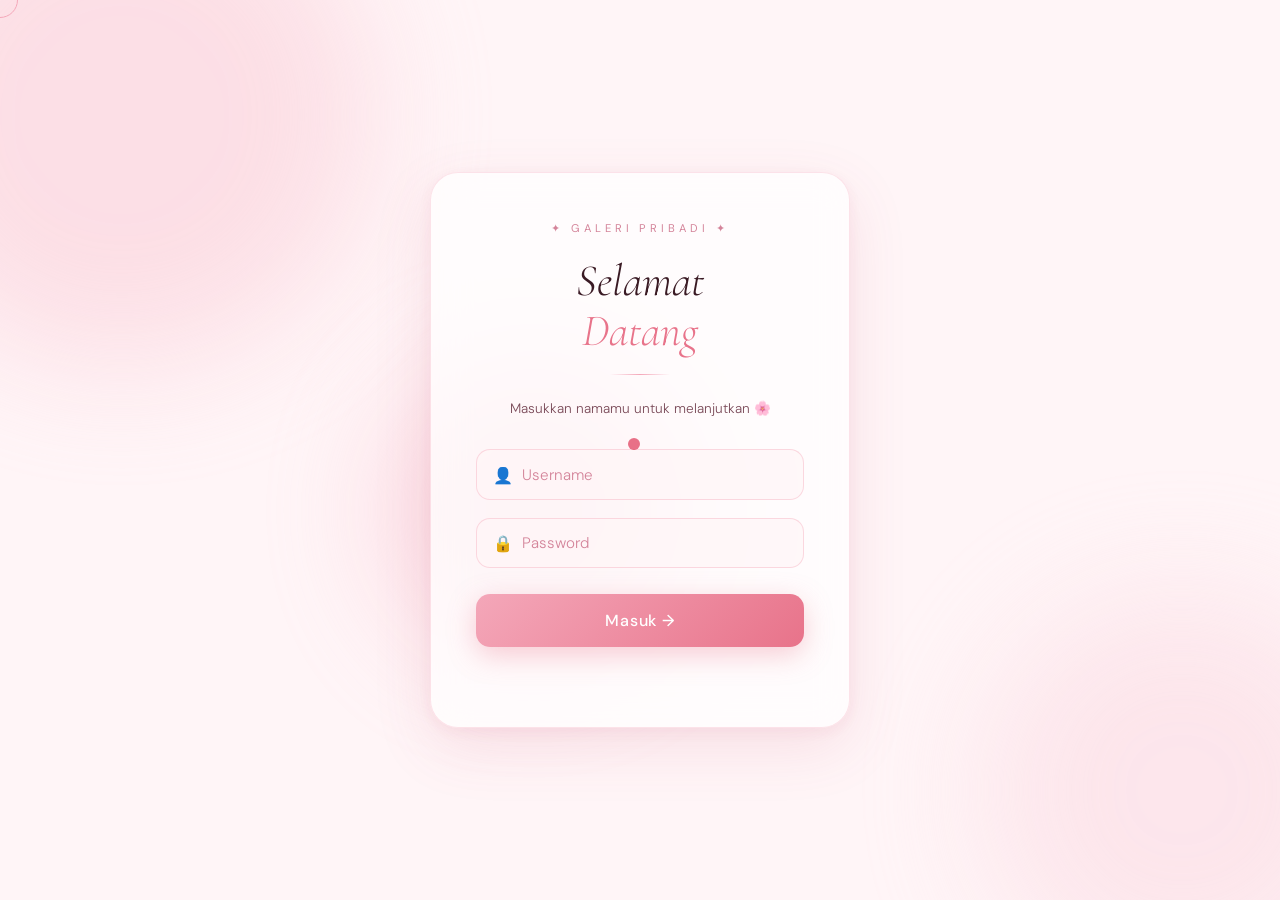
==== index.html @ 51c4ae33 "upload pertama" ====
<!DOCTYPE html>
<html lang="id">
<head>
    <meta charset="UTF-8">
    <meta name="viewport" content="width=device-width, initial-scale=1.0">
    <title>Login · Galeri Aisha 💖</title>
    <link rel="preconnect" href="https://fonts.googleapis.com">
    <link href="https://fonts.googleapis.com/css2?family=Cormorant+Garamond:ital,wght@0,300;0,400;1,300;1,400&family=DM+Sans:wght@300;400;500&display=swap" rel="stylesheet">

    <style>
        :root {
            --blush:     #f4a7b9;
            --rose:      #e8738a;
            --deep-rose: #c94b6d;
            --petal:     #fce4ec;
            --cream:     #fff5f7;
            --dusty:     #d4849a;
            --text-dark: #3a1a24;
            --text-mid:  #7a4a58;
        }

        *, *::before, *::after { margin:0; padding:0; box-sizing:border-box; }

        body {
            font-family: 'DM Sans', sans-serif;
            background: var(--cream);
            height: 100vh;
            overflow: hidden;
            display: flex;
            align-items: center;
            justify-content: center;
            cursor: none;
        }

        /* ── Custom cursor ── */
        .cursor {
            position: fixed; width: 12px; height: 12px;
            background: var(--rose); border-radius: 50%;
            pointer-events: none; z-index: 9999;
            transform: translate(-50%, -50%);
            mix-blend-mode: multiply;
        }
        .cursor-ring {
            position: fixed; width: 36px; height: 36px;
            border: 1.5px solid var(--blush); border-radius: 50%;
            pointer-events: none; z-index: 9998;
            transform: translate(-50%, -50%);
            transition: width .3s, height .3s, border-color .2s;
        }

        /* ── Blobs ── */
        .blob { position: fixed; border-radius: 50%; filter: blur(60px); opacity: .45; pointer-events: none; }
        .blob-1 { width:500px; height:500px; background:#f9c5d1; top:-15%; left:-10%;  animation: drift1 8s  ease-in-out infinite alternate; }
        .blob-2 { width:400px; height:400px; background:#fad4de; bottom:-10%; right:-8%; animation: drift2 9s  ease-in-out infinite alternate; }
        .blob-3 { width:300px; height:300px; background:#f7b8c9; top:40%; left:30%;    animation: drift3 11s ease-in-out infinite alternate; }
        @keyframes drift1 { from{transform:translate(0,0)} to{transform:translate(30px,40px)} }
        @keyframes drift2 { from{transform:translate(0,0)} to{transform:translate(-25px,-35px)} }
        @keyframes drift3 { from{transform:translate(0,0)} to{transform:translate(20px,-20px)} }

        /* ── Falling petals ── */
        .petal-wrap { position:fixed; inset:0; overflow:hidden; pointer-events:none; z-index:0; }
        .fall-petal {
            position: absolute; width: 10px; height: 14px;
            background: radial-gradient(ellipse at 40% 30%, #f9c5d1, #e8738a88);
            border-radius: 50% 5% 50% 5%; opacity: 0;
            animation: fallDown linear infinite;
        }
        @keyframes fallDown {
            0%   { transform: translateY(-20px) rotate(0deg); opacity:.7; }
            100% { transform: translateY(110vh) rotate(360deg); opacity:0; }
        }

        /* ── Curtain ── */
        .curtain {
            position: fixed; inset:0; z-index: 200;
            background: linear-gradient(135deg, var(--rose), var(--deep-rose));
            transform: scaleY(1); transform-origin: top; pointer-events: none;
        }
        .curtain.opening { animation: curtainOpen .6s .05s cubic-bezier(.76,0,.24,1) forwards; }
        .curtain.closing { transform:scaleY(0); transform-origin:bottom; animation: curtainClose .55s cubic-bezier(.76,0,.24,1) forwards; }
        @keyframes curtainOpen  { from{transform:scaleY(1)} to{transform:scaleY(0)} }
        @keyframes curtainClose { from{transform:scaleY(0)} to{transform:scaleY(1)} }

        /* ── Card ── */
        .card {
            position: relative; z-index: 2;
            background: rgba(255,255,255,.72);
            backdrop-filter: blur(18px);
            border: 1px solid rgba(244,167,185,.3);
            border-radius: 28px;
            padding: 3rem 2.8rem 2.6rem;
            width: min(420px, 92vw);
            box-shadow: 0 20px 60px rgba(201,75,109,.12), 0 4px 16px rgba(201,75,109,.07);
            opacity: 0; transform: translateY(28px);
            animation: fadeUp .8s .25s forwards;
        }

        @keyframes fadeUp { to { opacity:1; transform:translateY(0); } }
        @keyframes fadeIn { to { opacity:1; } }

        /* eyebrow */
        .eyebrow {
            font-size: .7rem; letter-spacing: .35em; text-transform: uppercase;
            color: var(--dusty); text-align: center; margin-bottom: 1.4rem;
            opacity: 0; animation: fadeUp .7s .4s forwards;
        }

        /* title */
        .card-title {
            font-family: 'Cormorant Garamond', serif;
            font-size: 2.8rem; font-weight: 300; font-style: italic;
            color: var(--text-dark); text-align: center; line-height: 1.1;
            margin-bottom: .3rem;
            opacity: 0; animation: fadeUp .8s .5s forwards;
        }
        .card-title span { color: var(--rose); }

        .divider {
            width: 60px; height: 1px;
            background: linear-gradient(to right, transparent, var(--blush), transparent);
            margin: 1.1rem auto 1.6rem;
            opacity: 0; animation: fadeIn .6s .7s forwards;
        }

        .card-sub {
            font-size: .85rem; color: var(--text-mid); font-weight: 300;
            text-align: center; margin-bottom: 2rem;
            opacity: 0; animation: fadeUp .7s .75s forwards;
        }

        /* ── Form fields ── */
        .field {
            position: relative; margin-bottom: 1.1rem;
            opacity: 0; animation: fadeUp .6s forwards;
        }
        .field:nth-child(1){ animation-delay:.85s }
        .field:nth-child(2){ animation-delay:.95s }

        .field-icon {
            position: absolute; left: 1.1rem; top: 50%; transform: translateY(-50%);
            font-size: 1rem; pointer-events: none; user-select: none;
        }

        .field input {
            width: 100%;
            padding: .9rem 1.1rem .9rem 2.8rem;
            border: 1.5px solid rgba(244,167,185,.4);
            border-radius: 14px;
            background: rgba(255,245,247,.7);
            font-family: 'DM Sans', sans-serif;
            font-size: .95rem; color: var(--text-dark);
            outline: none;
            transition: border-color .22s, box-shadow .22s, background .22s;
        }
        .field input::placeholder { color: var(--dusty); font-weight: 300; }
        .field input:focus {
            border-color: var(--rose);
            background: white;
            box-shadow: 0 0 0 4px rgba(232,115,138,.12);
        }

        /* ── Login button ── */
        .login-btn {
            width: 100%; padding: 1rem;
            border: none; border-radius: 14px;
            background: linear-gradient(135deg, var(--blush), var(--rose));
            color: white; font-family: 'DM Sans', sans-serif;
            font-size: 1rem; font-weight: 500; letter-spacing: .05em;
            cursor: none;
            box-shadow: 0 8px 28px rgba(232,115,138,.35);
            transition: transform .22s, box-shadow .22s;
            margin-top: .5rem; position: relative; overflow: hidden;
            opacity: 0; animation: fadeUp .6s 1.05s forwards;
        }
        .login-btn::before {
            content:''; position:absolute; inset:0;
            background: linear-gradient(135deg, #fff3, transparent);
            opacity:0; transition:opacity .3s;
        }
        .login-btn:hover { transform:translateY(-2px); box-shadow:0 14px 36px rgba(232,115,138,.48); }
        .login-btn:hover::before { opacity:1; }
        .login-btn:active { transform:scale(.98); }

        /* ── Error message ── */
        .error-msg {
            min-height: 1.4rem; margin-top: 1rem;
            font-size: .82rem; color: var(--deep-rose);
            text-align: center; font-weight: 400;
            opacity: 0; transform: translateY(-4px);
            transition: opacity .3s, transform .3s;
        }
        .error-msg.show { opacity: 1; transform: translateY(0); }

        /* shake on wrong */
        @keyframes shake {
            0%,100%{transform:translateX(0)}
            20%{transform:translateX(-6px)}
            40%{transform:translateX(6px)}
            60%{transform:translateX(-4px)}
            80%{transform:translateX(4px)}
        }
        .card.shake { animation: shake .4s ease; }

        /* footer */
        .card-footer {
            margin-top: 1.8rem; text-align:center;
            font-size: .72rem; color: var(--dusty); letter-spacing:.04em;
            opacity: 0; animation: fadeIn .6s 1.2s forwards;
        }
    </style>
</head>
<body>

<div class="cursor" id="cursor"></div>
<div class="cursor-ring" id="cursorRing"></div>
<div class="curtain" id="curtain"></div>

<div class="blob blob-1"></div>
<div class="blob blob-2"></div>
<div class="blob blob-3"></div>
<div class="petal-wrap" id="petalWrap"></div>

<div class="card" id="card">
    <p class="eyebrow">✦ galeri pribadi ✦</p>
    <h1 class="card-title">Selamat<br><span>Datang</span></h1>
    <div class="divider"></div>
    <p class="card-sub">Masukkan namamu untuk melanjutkan 🌸</p>

    <div class="field">
        <span class="field-icon">👤</span>
        <input type="text" id="username" placeholder="Username" autocomplete="off">
    </div>
    <div class="field">
        <span class="field-icon">🔒</span>
        <input type="password" id="password" placeholder="Password">
    </div>

    <button class="login-btn" id="loginBtn">Masuk →</button>

    <p class="error-msg" id="error"></p>

</div>

<script>
    // Jika sudah login, langsung ke splash
    if (localStorage.getItem("login") === "true") window.location.href = "splash.html";

    // Curtain open on load
    window.addEventListener("DOMContentLoaded", () => {
        const curtain = document.getElementById("curtain");
        curtain.classList.add("opening");
        setTimeout(() => { curtain.style.display = "none"; }, 700);
    });

    // Custom cursor
    const cursor = document.getElementById("cursor");
    const ring   = document.getElementById("cursorRing");
    let mx=0, my=0, rx=0, ry=0;
    document.addEventListener("mousemove", e => {
        mx = e.clientX; my = e.clientY;
        cursor.style.left = mx + "px"; cursor.style.top = my + "px";
    });
    (function loop() {
        rx += (mx - rx) * .12; ry += (my - ry) * .12;
        ring.style.left = rx + "px"; ring.style.top = ry + "px";
        requestAnimationFrame(loop);
    })();
    document.querySelectorAll("button, input").forEach(el => {
        el.addEventListener("mouseenter", () => { ring.style.width="52px"; ring.style.height="52px"; ring.style.borderColor="var(--rose)"; });
        el.addEventListener("mouseleave", () => { ring.style.width="36px"; ring.style.height="36px"; ring.style.borderColor="var(--blush)"; });
    });

    // Falling petals
    const petalWrap = document.getElementById("petalWrap");
    for (let i = 0; i < 20; i++) {
        const p = document.createElement("div"); p.className = "fall-petal";
        p.style.left = Math.random() * 100 + "vw";
        p.style.width  = (8  + Math.random() * 8)  + "px";
        p.style.height = (10 + Math.random() * 10) + "px";
        p.style.animationDuration = (6 + Math.random() * 8) + "s";
        p.style.animationDelay   = (Math.random() * 6) + "s";
        petalWrap.appendChild(p);
    }

    // Login logic
    function login() {
        const username = document.getElementById("username").value.trim();
        const password = document.getElementById("password").value.trim();
        const errorEl  = document.getElementById("error");
        const card     = document.getElementById("card");

        // Ganti sesuai kredensial kamu
        if (username === "aisha" && password === "kicaumania") {
            errorEl.classList.remove("show");
            const curtain = document.getElementById("curtain");
            curtain.style.display = "block";
            curtain.classList.add("closing");
            setTimeout(() => {
                localStorage.setItem("login", "true");
                window.location.href = "splash.html";
            }, 540);
        } else {
            errorEl.textContent = "Username atau password salah 💔";
            errorEl.classList.add("show");
            card.classList.remove("shake");
            void card.offsetWidth; // reflow
            card.classList.add("shake");
            setTimeout(() => card.classList.remove("shake"), 450);
        }
    }

    // Enter key support
    document.getElementById("username").addEventListener("keydown", e => { if (e.key === "Enter") document.getElementById("password").focus(); });
    document.getElementById("password").addEventListener("keydown", e => { if (e.key === "Enter") login(); });
    document.getElementById("loginBtn").addEventListener("click", login);
</script>
</body>
</html>
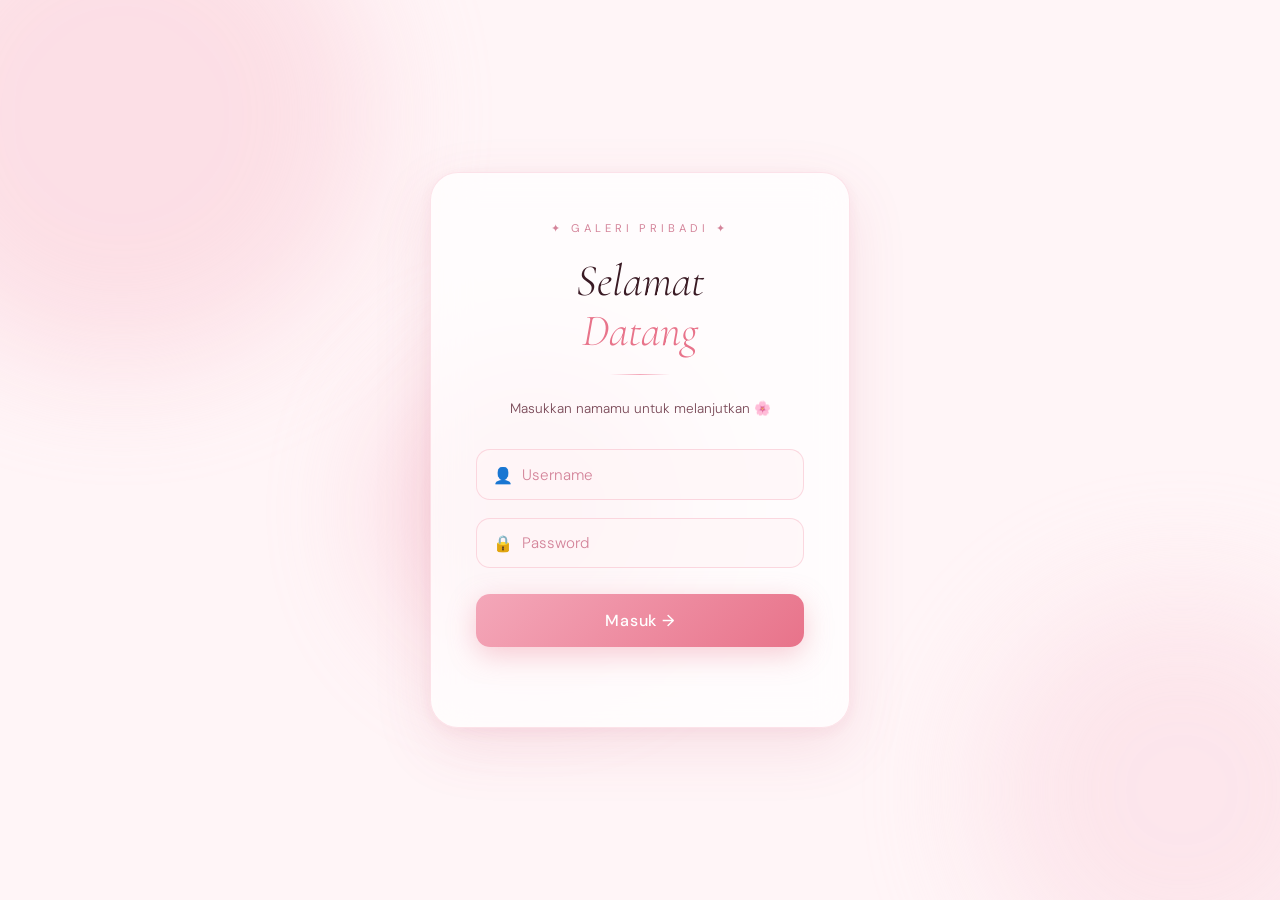
==== commit 384ffebd: "update" ====
--- a/index.html
+++ b/index.html
@@ -33,20 +33,7 @@
         }
 
         /* ── Custom cursor ── */
-        .cursor {
-            position: fixed; width: 12px; height: 12px;
-            background: var(--rose); border-radius: 50%;
-            pointer-events: none; z-index: 9999;
-            transform: translate(-50%, -50%);
-            mix-blend-mode: multiply;
-        }
-        .cursor-ring {
-            position: fixed; width: 36px; height: 36px;
-            border: 1.5px solid var(--blush); border-radius: 50%;
-            pointer-events: none; z-index: 9998;
-            transform: translate(-50%, -50%);
-            transition: width .3s, height .3s, border-color .2s;
-        }
+      
 
         /* ── Blobs ── */
         .blob { position: fixed; border-radius: 50%; filter: blur(60px); opacity: .45; pointer-events: none; }
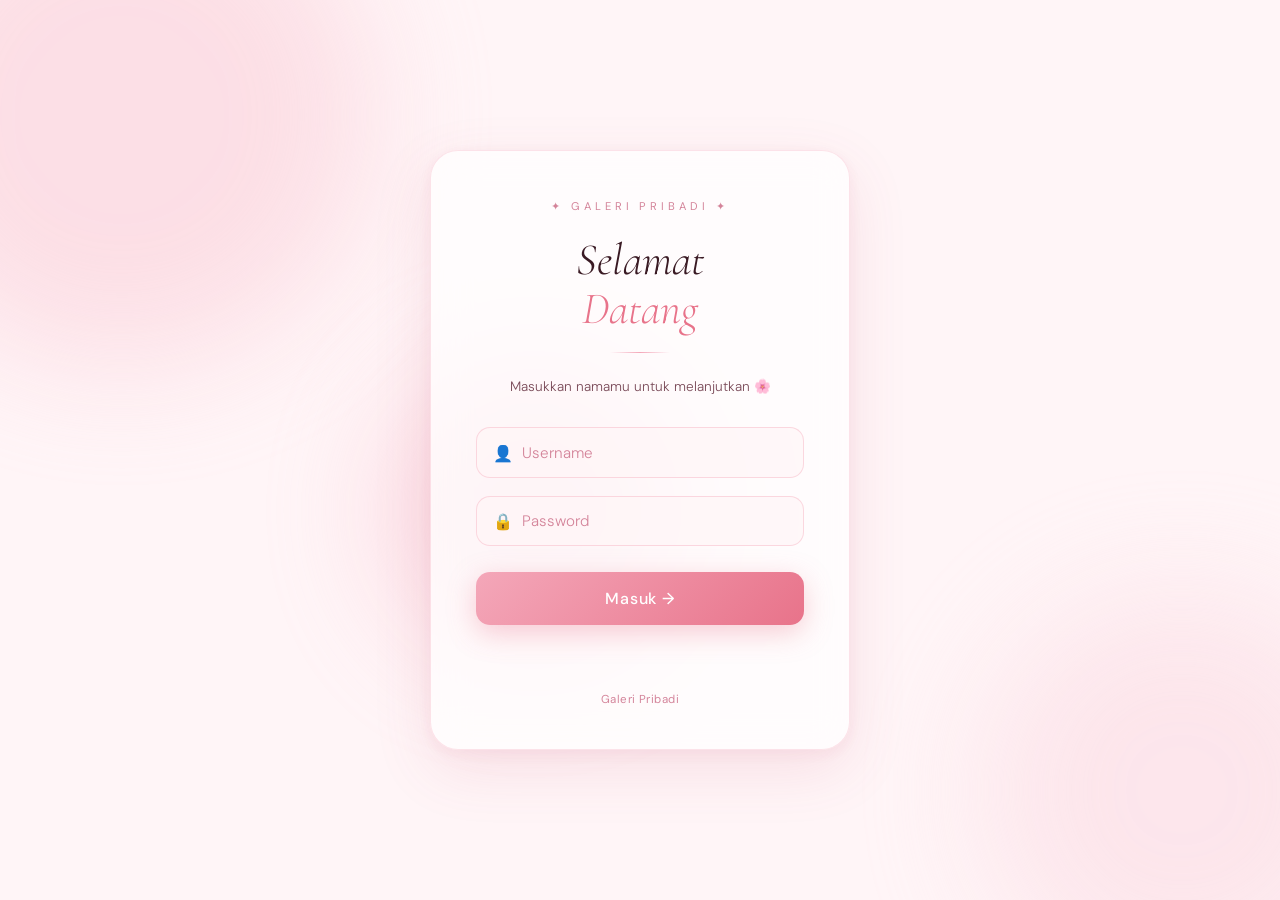
==== commit e9665fbf: "updateee" ====
--- a/index.html
+++ b/index.html
@@ -29,11 +29,7 @@
             display: flex;
             align-items: center;
             justify-content: center;
-            cursor: none;
-        }
-
-        /* ── Custom cursor ── */
-      
+        }
 
         /* ── Blobs ── */
         .blob { position: fixed; border-radius: 50%; filter: blur(60px); opacity: .45; pointer-events: none; }
@@ -85,14 +81,12 @@
         @keyframes fadeUp { to { opacity:1; transform:translateY(0); } }
         @keyframes fadeIn { to { opacity:1; } }
 
-        /* eyebrow */
         .eyebrow {
             font-size: .7rem; letter-spacing: .35em; text-transform: uppercase;
             color: var(--dusty); text-align: center; margin-bottom: 1.4rem;
             opacity: 0; animation: fadeUp .7s .4s forwards;
         }
 
-        /* title */
         .card-title {
             font-family: 'Cormorant Garamond', serif;
             font-size: 2.8rem; font-weight: 300; font-style: italic;
@@ -153,7 +147,7 @@
             background: linear-gradient(135deg, var(--blush), var(--rose));
             color: white; font-family: 'DM Sans', sans-serif;
             font-size: 1rem; font-weight: 500; letter-spacing: .05em;
-            cursor: none;
+            cursor: pointer;
             box-shadow: 0 8px 28px rgba(232,115,138,.35);
             transition: transform .22s, box-shadow .22s;
             margin-top: .5rem; position: relative; overflow: hidden;
@@ -178,7 +172,6 @@
         }
         .error-msg.show { opacity: 1; transform: translateY(0); }
 
-        /* shake on wrong */
         @keyframes shake {
             0%,100%{transform:translateX(0)}
             20%{transform:translateX(-6px)}
@@ -188,7 +181,6 @@
         }
         .card.shake { animation: shake .4s ease; }
 
-        /* footer */
         .card-footer {
             margin-top: 1.8rem; text-align:center;
             font-size: .72rem; color: var(--dusty); letter-spacing:.04em;
@@ -198,8 +190,6 @@
 </head>
 <body>
 
-<div class="cursor" id="cursor"></div>
-<div class="cursor-ring" id="cursorRing"></div>
 <div class="curtain" id="curtain"></div>
 
 <div class="blob blob-1"></div>
@@ -226,35 +216,16 @@
 
     <p class="error-msg" id="error"></p>
 
+    <p class="card-footer">Galeri Pribadi </p>
 </div>
 
 <script>
-    // Jika sudah login, langsung ke splash
     if (localStorage.getItem("login") === "true") window.location.href = "splash.html";
 
-    // Curtain open on load
     window.addEventListener("DOMContentLoaded", () => {
         const curtain = document.getElementById("curtain");
         curtain.classList.add("opening");
         setTimeout(() => { curtain.style.display = "none"; }, 700);
-    });
-
-    // Custom cursor
-    const cursor = document.getElementById("cursor");
-    const ring   = document.getElementById("cursorRing");
-    let mx=0, my=0, rx=0, ry=0;
-    document.addEventListener("mousemove", e => {
-        mx = e.clientX; my = e.clientY;
-        cursor.style.left = mx + "px"; cursor.style.top = my + "px";
-    });
-    (function loop() {
-        rx += (mx - rx) * .12; ry += (my - ry) * .12;
-        ring.style.left = rx + "px"; ring.style.top = ry + "px";
-        requestAnimationFrame(loop);
-    })();
-    document.querySelectorAll("button, input").forEach(el => {
-        el.addEventListener("mouseenter", () => { ring.style.width="52px"; ring.style.height="52px"; ring.style.borderColor="var(--rose)"; });
-        el.addEventListener("mouseleave", () => { ring.style.width="36px"; ring.style.height="36px"; ring.style.borderColor="var(--blush)"; });
     });
 
     // Falling petals
@@ -269,14 +240,12 @@
         petalWrap.appendChild(p);
     }
 
-    // Login logic
     function login() {
         const username = document.getElementById("username").value.trim();
         const password = document.getElementById("password").value.trim();
         const errorEl  = document.getElementById("error");
         const card     = document.getElementById("card");
 
-        // Ganti sesuai kredensial kamu
         if (username === "aisha" && password === "kicaumania") {
             errorEl.classList.remove("show");
             const curtain = document.getElementById("curtain");
@@ -290,13 +259,12 @@
             errorEl.textContent = "Username atau password salah 💔";
             errorEl.classList.add("show");
             card.classList.remove("shake");
-            void card.offsetWidth; // reflow
+            void card.offsetWidth;
             card.classList.add("shake");
             setTimeout(() => card.classList.remove("shake"), 450);
         }
     }
 
-    // Enter key support
     document.getElementById("username").addEventListener("keydown", e => { if (e.key === "Enter") document.getElementById("password").focus(); });
     document.getElementById("password").addEventListener("keydown", e => { if (e.key === "Enter") login(); });
     document.getElementById("loginBtn").addEventListener("click", login);
